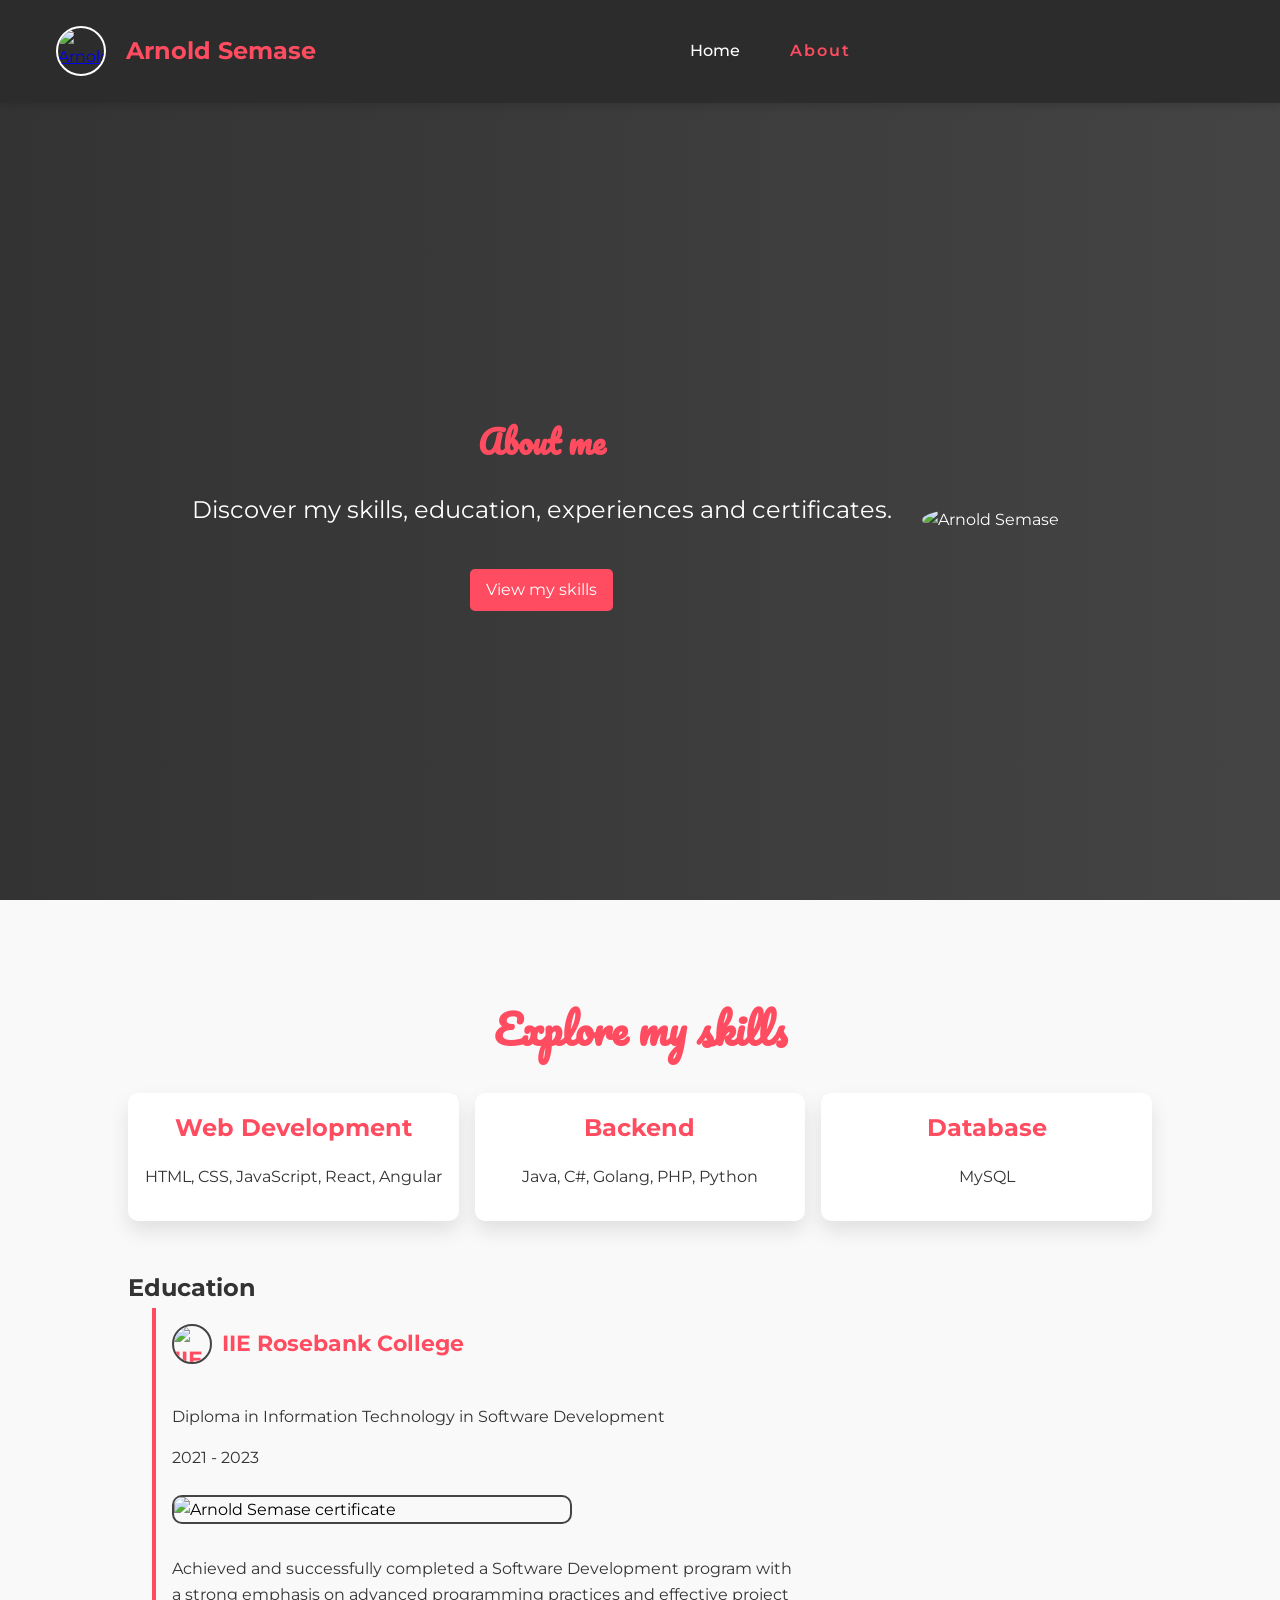
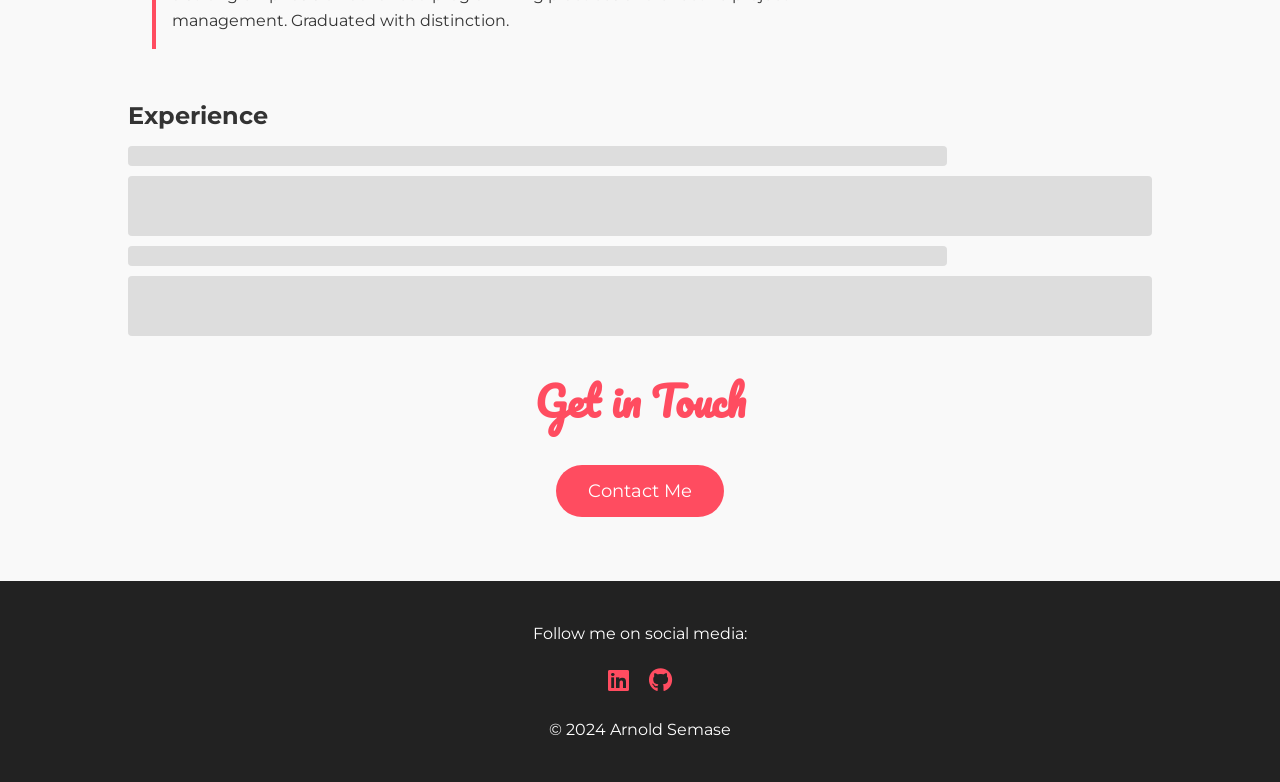
==== about/index.html @ 9caa04d7 "Add files via upload" ====
<!DOCTYPE html>
<html lang="en">

<head>
    <meta charset="UTF-8"> 
    <meta name="viewport" content="width=device-width, initial-scale=1.0">
    <meta http-equiv="X-UA-Compatible" content="IE=edge">
    <!-- Title -->
    <title>Arnold Semase | Skills, Education, Experiences and Certificates.</title>

     <!-- Description -->
    <meta name="description" content="Discover Arnold Semase's expertise in software development. Learn about his skills, education, experiences and certificates. Hire a skilled developer today!">

     <!-- Keywords -->
     <meta name="keywords" content="web development, portfolio, front-end, back-end, Arnold Semase, HTML, CSS, JavaScript, projects, developer, php, JavaScript, golang, c#, java">
 
     <!-- Author -->
     <meta name="author" content="Arnold Semase">
 
     <!-- Robots --> 
     <meta name="robots" content="index, follow"> 
 
     <!-- Favicon -->
     <link rel="icon" href="/images/arnoldsemase.ico" type="image/x-icon">
 
     <!-- Open Graph (for social media sharing) -->
     <meta property="og:title" content="Arnold Semase | Skills, Education, Experiences and Certificates.">
     <meta property="og:description" content="Discover Arnold Semase's expertise in software development. Learn about his skills, education, experiences and certificates. Hire a skilled developer today!">
     <meta property="og:image" content="https://arnoldsemase.pages.dev/images/arnoldsemase.jpg">
     <meta property="og:url" content="https://arnoldsemase.pages.dev">
     <meta property="og:type" content="website">
    <link href="https://fonts.googleapis.com/css2?family=Pacifico&family=Montserrat:wght@400;700&display=swap" rel="stylesheet">
    <link rel="stylesheet" href="https://cdnjs.cloudflare.com/ajax/libs/font-awesome/6.0.0-beta3/css/all.min.css">
    <link rel="stylesheet" href="../css/styles.css">
	
	
	<script type="application/ld+json">
{
  "@context": "https://schema.org",
  "@type": "Person",
  "name": " About Arnold Semase",
  "url": "https://arnoldsemase.pages.dev",
  "description": "Discover Arnold Semase's expertise in software development. Learn about his skills, education, experiences and certificates. Hire a skilled developer today!",
  "sameAs": [
    "https://www.linkedin.com/in/arnoldsemase",
    "https://github.com/arnoldsemase/"
  ],
  "image": "https://arnoldsemase.pages.dev/images/arnoldsemase.jpg",
  "knowsAbout": ["JavaScript", "React", "Node.js", "AI", "Machine Learning", "Java", "C#", "Python", "Golang"],
  "homepage": "https://arnoldsemase.pages.dev"
}
</script>

	<script type="application/ld+json">
{
  "@context": "https://schema.org",
  "@type": "BreadcrumbList",
  "itemListElement": [
    {
      "@type": "ListItem",
      "position": 1,
      "name": "Home",
      "item": "https://arnoldsemase.pages.dev/"
    },
    {
      "@type": "ListItem",
      "position": 2,
      "name": "About",
      "item": "https://arnoldsemase.pages.dev/about"
    }
  ]
}
</script>
	


</head>

<body>


    <header>
        <div class="header-container">
            <a href="https://arnoldsemase.pages.dev/" class="logo">
                <img src="https://arnoldsemase.pages.dev/images/arnoldsemase.jpg" alt="Arnold Semase Logo">
            </a>
            <h1>Arnold Semase</h1>
            <button class="hamburger" aria-label="Toggle navigation">
                <i class="fas fa-bars"></i>
            </button>
            <nav>
                <ul>
                    <li><a href="https://arnoldsemase.pages.dev/" >Home</a></li>
                    <li><a href="https://arnoldsemase.com/about" class="active">About</a></li>
                </ul>
            </nav>
        </div>
    </header>

    <!-- Hero Section -->
<section class="hero">
    <div class="hero-content">
        
        <div class="typewriter-container1">
            <div class="typewriter1">
              <h1 class="text1" id="heading">About me</h1>
            </div>
          </div>    
        <p class="statement">Discover my skills, education, experiences and certificates.</p>
        <a href="#skills-card" class="btn">View my skills</a> 
    </div>
    <div class="hero-image">
        <img src="https://arnoldsemase.pages.dev/images/arnoldsemase.jpg" alt="Arnold Semase" loading="lazy">
    </div>
</section>

    <div class="about">
      <!-- Skills Section -->
        <section class="skills" id="skills-card">
            <h2>Explore my skills</h2>
            <div class="skills-list">
                <div class="skill">
                    <h3>Web Development</h3>
                    <p>HTML, CSS, JavaScript, React, Angular</p>
                </div>
                <div class="skill">
                    <h3>Backend</h3> 
                    <p>Java, C#, Golang, PHP, Python</p>
                </div>
                <div class="skill">
                    <h3>Database</h3> 
                    <p>MySQL</p>
                </div>
            </div>
        </section>


          <!-- Education Section -->
          <section class="education">
            <h3>Education</h3>
            <div class="timeline">
                <div class="timeline-item">
                    <h3><img src="https://arnoldsemase.pages.dev/images/rclogo.png" alt="IIE Rosebank College's logo" loading="lazy">IIE Rosebank College</h3>
                    <p>Diploma in Information Technology in Software Development</p>
                    <span>2021 - 2023</span>
                    <img src="https://arnoldsemase.pages.dev/images/arnoldsemasedipcert.jpg" alt="Arnold Semase certificate" class="certificate-thumbnail" data-modal="certificate-modal" loading="lazy">
                    <p class="statement">Achieved and successfully completed a Software Development program with <br> a strong 
                       emphasis on advanced programming practices and effective project <br> management. 
                       Graduated with distinction.</p>           
                </div>
            </div>
        </section>   


<!-- 
        <section class="experience">
            <h3>Experience</h3>
            <div class="timeline">
                <div class="timeline-item">
                    <h3>Software Developer</h3>
                    <span>2023 - Present</span>
                    <p>#loading</p>
                </div>
                <div class="timeline-item">
                    <h3>Software Developer</h3>
                    <span>2023 - Present</span>
                    <p>#loading</p>
                </div>
            </div>
        </section>  -->


            <!-- Experience Section -->
        <section class="experience">
            <h3>Experience</h3>
            <div class="timeline">
                <!-- Skeleton loader for the first experience item -->
                <div class="timeline-item">
                    <h3 class="skeleton skeleton-text"></h3>
                    <span class="skeleton skeleton-text"></span>
                    <p class="skeleton skeleton-paragraph"></p>
                </div>
                <!-- Skeleton loader for the second experience item -->
                <div class="timeline-item">
                    <h3 class="skeleton skeleton-text"></h3>
                    <span class="skeleton skeleton-text"></span>
                    <p class="skeleton skeleton-paragraph"></p>
                </div>
            </div>
        </section>

   
       

<!-- Modal -->
<div id="certificate-modal" class="modal">
    <span class="close">&times;</span>
    <img class="modal-content" id="certificate-image">
    <div id="caption"></div>
</div>


        <!-- Contact Section -->
        <section class="contact">
            <h2>Get in Touch</h2>
            <a href="mailto:rofhiwaarnoldsemase@gmail.com">Contact Me</a>
        </section>
    </div>


    <footer>
        <div class="footer-container">
            <p>Follow me on social media:</p>
            <ul class="social-links">
               <li><a href="https://www.linkedin.com/in/arnoldsemase/" target="_blank"><i class="fab fa-linkedin"></i></a></li>
               
               
               <li><a href="https://github.com/arnoldsemase/" target="_blank"><i class="fab fa-github"></i></a></li>
               
               
            </ul>
            <p>© 2024 Arnold Semase</p>
        </div>
    </footer>


     <!-- Back to top button -->
     <a href="#" class="back-to-top">Back to Top</a>

     <!-- Preloader -->
	<!--
     <div id="loader">
         <div class="spinner"></div>
     </div>
-->



    <script src="../js/script.js"></script>

    <script>
        // Get the modal
        var modal = document.getElementById("certificate-modal");
    
        // Get the image and insert it inside the modal
        var img = document.querySelector(".certificate-thumbnail");
        var modalImg = document.getElementById("certificate-image");
        var captionText = document.getElementById("caption");
    
        img.onclick = function(){ 
            modal.style.display = "flex";
            modalImg.src = this.src;
            // captionText.innerHTML = this.alt;
        }
    
        // Get the <span> element that closes the modal
        var span = document.getElementsByClassName("close")[0];
    
        // When the user clicks on <span> (x), close the modal
        span.onclick = function() { 
            modal.style.display = "none";
        }
    </script>
    
    
    
    
    
    
    
</body>
</html>
---- css/styles.css ----
html {
    scroll-behavior: smooth;
}

body {
    font-family: 'Montserrat', sans-serif;
    margin: 0;
    padding: 0;
    line-height: 1.6;
    background-color:  #2c2c2c;
    overflow-x: hidden;
}

* {
    box-sizing: border-box;
}

header {
    background: #2c2c2c;
    padding: 1rem;
    position: fixed;
    width: 100%;
    top: 0;
    left: 0;
    z-index: 999;
    box-shadow: 0 4px 6px rgba(0, 0, 0, 0.1);
}


.header-container {
display: flex;
justify-content: center;
align-items: center;     
max-width: 1200px;
margin: 0 auto;
padding: 0 1rem;
position: relative;

}

.header-container .logo {
display: flex;
align-items: center;
margin-right: 20px; 
}
.logo img {
    width: 50px;      
height: 50px;      
border-radius: 50%; 
object-fit: cover;  
border: 2px solid #fff; 
animation: spin 1s linear forwards;
}
@keyframes spin {
0% { transform: rotate(0deg); }
100% { transform: rotate(100deg); }
}

@media (max-width: 768px) {
.logo img {
width: 80px;   
height: 80px;
}
}

@media (max-width: 768px) {
.header-container {
flex-direction: row; 
justify-content: flex-start; 
}
	
.header-container h1 {
display: none;
}

.logo {
margin-right: 10px; 
}

.logo img {
width: 80px;    
height: 80px;
}


.hamburger {
display: block;
font-size: 2rem;
background: none;
border: none;
color: white;
cursor: pointer;
position: absolute;
right: 1rem;
top: 1rem;
z-index: 2000; 
}

nav {
display: none;
flex-direction: column;
position: fixed;
top: 0;
left: 0;
width: 100%;
height: 100%;
background-color: rgba(0, 0, 0, 0.95);
z-index: 1500; 
align-items: center;
justify-content: center;
transition: opacity 0.3s ease, visibility 0.3s ease;
opacity: 0;
visibility: hidden;
}

nav.show {
display: flex;
opacity: 1;
visibility: visible;
}

nav ul {
flex-direction: column;
}

nav ul li {
margin: 20px 0;
}

nav ul li a {
font-size: 2rem; 
color: #fff;
}
}


h1 {
   
    color: #ff4c60;
    
    font-size: 1.5rem;
    transition: color 0.3s ease;
    cursor: pointer;
}



nav {
    display: flex;
    justify-content: center;
    flex: 1;
}

nav ul {
    list-style: none;
    padding: 0;
    margin: 0;
    display: flex;
}

nav ul li {
    margin: 0 10px;
    transition: background 0.3s ease;
}

nav ul li:hover {
    background: rgba(255, 255, 255, 0.1);
    border-radius: 5px;
}

nav ul li a {
    font-size: 1rem;
    color: #fff;
    text-decoration: none;
    font-weight: 500;
    transition: color 0.3s ease;
    padding: 10px 15px;
    display: block;
}

nav ul li a:hover {
    color: #ff4c60;
}

nav ul li a.active {
    color: #ff4c60;
    font-weight: 600;
    letter-spacing: 2px;
}

/* Hero Section */
.hero {
    background: linear-gradient(to right, #333, #444);
    color: #fff;
    height: 100vh;
    min-height: 600px; 
    display: flex;
    align-items: center;
    justify-content: center;
    text-align: center;
    position: relative;
    padding-top: 100px;
    overflow: hidden;
}
.hero-container {
    max-width: 800px;
    margin: 0 auto;
    padding: 0 1rem;
}

#heading {
    color: #ff4c60;
    font-size: 2rem;
    margin-bottom: 1rem;
    font-family: 'Pacifico', cursive;
}

.hero .statement {
    font-size: 1.5rem;
    margin-bottom: 1.5rem;
}

.hero .role {
    font-size: 2.8rem;
    font-weight: bold;
    margin-top: 1rem;
    color: #fff;
}

.btn {
    background: #ff4c60;
    color: #fff;
    padding: 0.75rem 2rem;
    text-decoration: none;
    font-size: 1.1rem;
    border-radius: 50px;
    display: inline-block;
    transition: background 0.3s ease;
    margin-top: 1rem;
}

.btn:hover {
    background: #ff6677;
}

.hero-image img {
    padding: 20px 30px;
    border-radius: 50%; 
    width: 300px;
    height: 300px;
    object-fit: cover;
    margin-top: 40px; 
}


/* Responsive Hero */
@media (max-width: 768px) {
    .hero {  
        flex-direction: column;
        text-align: center;
    }
	
	 .hero .role {
        font-size: 1.8rem; 
    }
	
	 .hero .statement {
        font-size: 1rem; 
    }

    .hero-content {
        margin-right: 0;
        margin-top: 5.5rem;
    }

    .hero-image img {
        padding: 20px 20px;
        width: 210px;
        height: 210px;
        margin-top: 0;
    }
	
	#heading {
    font-size: 1.7rem;
}
	

}

/* Mobile Menu */
.hamburger {
    display: none;
}

@media (max-width: 768px) {
     h2 {
        font-size: 2.5rem;
    }

    .hero .statement {
        font-size: 1.2rem;
    }

    .hero .role {
        font-size: 2rem;
    }

    nav {
        display: none;
flex-direction: column;
position: fixed;
top: 0;
left: 0;
width: 100%;
height: 100%;
background-color: rgba(0, 0, 0, 0.95);
z-index: 1500; /* Ensure the menu panel is above other elements */
align-items: center;
justify-content: center;
transition: opacity 0.3s ease, visibility 0.3s ease;
opacity: 0;
visibility: hidden;
}

nav.show {
display: flex;
opacity: 1;
visibility: visible;
}

    nav ul {
        flex-direction: column;
    }

    nav ul li {
        margin: 20px 0;
    }

    nav ul li a {
font-size: 2rem;
color: #fff;
text-decoration: none; 
z-index: 2000; 
}

    .hamburger {
display: block;
font-size: 2rem;
background: none;
border: none;
color: white;
cursor: pointer;
position: absolute;
right: 1rem;
top: 1rem;
z-index: 2000; 
}


.hamburger.close-icon i {
content: "\f00d"; 
position: relative;
}
}

/* Footer */
footer {
    background: #222;
    color: #fff;
    padding: 2rem 0;
    text-align: center;
}

.footer-container p {
    margin: 0.5rem 0;
}

.social-links {
    list-style: none;
    padding: 0;
    margin: 1rem 0;
    display: flex;
    justify-content: center;
}

.social-links li {
    margin: 0 10px;
}

.social-links li a {
    color: #ff4c60;
    font-size: 1.5rem;
    text-decoration: none;
}

.social-links li a:hover {
    color: #fff;
}

/* Back to top */
.back-to-top {
    position: fixed;
    bottom: 20px;
    right: 20px;
    background: #ff4c60;
    color: #fff;
    padding: 10px 15px;
    border-radius: 5px;
    text-decoration: none;
    display: none;
    z-index: 1000;
    transition: background 0.3s ease, opacity 0.3s ease;
}

.back-to-top:hover {
    background: #ff6677;
}

.back-to-top.show {
    display: block;
    opacity: 1;
}

/* Preloader */
#loader {
    position: fixed;
    left: 0;
    top: 0;
    width: 100%;
    height: 100%;
    z-index: 10000;
    background: #222;
    display: flex;
    justify-content: center;
    align-items: center;
    opacity: 1;
    visibility: visible;
    transition: opacity 0.3s ease, visibility 0.3s ease;
}

.spinner {
    border: 5px solid rgba(255, 255, 255, 0.3);
    border-top: 5px solid #ff4c60;
    border-radius: 50%;
    width: 50px;
    height: 50px;
    animation: spin 1s linear infinite;
}

@keyframes spin {
    0% {
        transform: rotate(0deg);
    }

    100% {
        transform: rotate(360deg);
    }
}

#loader.hidden {
    opacity: 0;
    visibility: hidden;
}


.projects {
background: #f9f9f9;
padding: 4rem 1rem;
text-align: center;
}

.projects-container {
max-width: 1200px;
margin: 0 auto;
}

.view-toggle {
margin-bottom: 2rem;
}

.toggle-btn {
background: #fff;
border: 2px solid #ff4c60;
color: #ff4c60;
padding: 0.5rem 1rem;
border-radius: 5px;
font-size: 1rem;
cursor: pointer;
transition: background 0.3s ease, color 0.3s ease;
margin: 0 0.5rem;
}

.toggle-btn.active {
background: #ff4c60;
color: #fff;
}

.toggle-btn:hover {
    background: #ff6677;
    color:#fff;
}

 h2 {
font-family: 'Pacifico', cursive;
color: #ff4c60;
font-size: 2.5rem;
margin-bottom: 2rem;
text-align: center;
}

.projects-grid {
display: grid;
grid-template-columns: repeat(auto-fit, minmax(250px, 1fr));
gap: 1.5rem;
transition: all 0.3s ease;
}

.projects-list {
display: inline-block;
}

.project-card {
background: #fff;
border-radius: 8px;
overflow: hidden;
box-shadow: 0 4px 8px rgba(0, 0, 0, 0.1);
transition: transform 0.3s ease, box-shadow 0.3s ease;
}

.project-card:hover {
transform: translateY(-5px);
box-shadow: 0 8px 16px rgba(0, 0, 0, 0.2);
}

.project-card img {
width: 100%;
height: 200px;
object-fit: cover;
}

.project-info {
padding: 1rem;
}

 h3 {
margin: 0;
color: #333;
font-size: 1.5rem;
}

.project-info p {
color: #666;
margin: 0.5rem 0;
}

.btn {
background: #ff4c60;
color: #fff;
padding: 0.5rem 1rem;
text-decoration: none;
font-size: 1rem;
border-radius: 5px;
transition: background 0.3s ease;
}

.btn:hover {
background: #ff6677;
}

/* List view styles */
.project-card.list-view {
display: flex;
align-items: center;
margin: 1rem 0;
}

.project-card.list-view img {
width: 150px;
height: 100px;
margin-right: 1rem;
}

.project-info.list-view {
flex: 1;
}

/* Responsive adjustments */
@media (max-width: 768px) {
 h2 {
font-size: 2rem;
}

.toggle-btn {
font-size: 0.9rem;
padding: 0.4rem 0.8rem;
}

.project-card img {
height: 150px;
}

 h3 {
font-size: 1.25rem;
}

.project-info p {
font-size: 0.875rem;
}

/* Ensure grid layout adapts on mobile */
.projects-grid {
grid-template-columns: repeat(auto-fit, minmax(100px, 1fr));
}

.project-card.list-view {
flex-direction: column;
}

.project-card.list-view img {
width: 100%;
height: auto;
margin-bottom: 1rem;
}
}


#project-card {
/* backdrop-filter: blur(50px); */
/* background-color: rgba(255, 255, 255, 0.2); */
border: 1px solid rgba(255, 255, 255, 0.2);
box-shadow: 0 4px 6px rgba(0, 0, 0, 0.1);
}

.typewriter-container {
font-size: 2em;
font-family: 'Courier', monospace;
color: #fff;
text-align: center;
/* margin: 100px 0; */
position: relative;
}

.typewriter .text {
display: inline-block;
white-space: nowrap;
transition: opacity 1s ease;
}



@media (max-width: 768px) {
    .typewriter-container {
        font-size: 3rem;
    }
}































































/* ABOUT ME */
.about {
    background: #f9f9f9;
    padding: 4rem 8rem;
}

.bio {
    display: flex;
    align-items: center; 
    justify-content: space-between;
    margin-bottom: 3rem;
}

.bio img {
    border-radius: 50%;
    width: 200px;
    height: 200px;
    object-fit: cover;
}

.bio-content {
    flex: 1;
    margin-left: 2rem;
}

.bio-content p {
    text-align: center;
    font-size: 1.1rem;
    line-height: 1.8;
    display: block;
max-width: 500px; 
margin-bottom: 100px; 
}

.skills-list {
    display: grid;
    grid-template-columns: repeat(auto-fit, minmax(200px, 1fr));
    gap: 1rem;
}

.skill {
    background: #fff;
    padding: 1rem;
    border-radius: 10px;
    text-align: center;
    margin-bottom: 3rem;
    transition: background 0.3s ease;
    overflow: hidden;
    box-shadow: 0 10px 20px rgba(0, 0, 0, 0.1);
    /* transition: transform 0.3s ease, box-shadow 0.3s ease; */
}

.skill:hover {
    box-shadow: 0 20px 50px rgba(0, 0, 0, 0.1);
}

.skill h3 {
    color: #ff4c60;
    font-size: 1.5rem;
    margin-bottom: 0.5rem;
}

.skill p {
    color: #333;
}

/* Education Section */
.education {
margin-bottom: 3rem;

}

.education h2 {
font-size: 1rem;
margin-bottom: 1rem;
color: #ff4c60;
}

/* Timeline styling */
.education .timeline {
border-left: 4px solid #ff4c60;
padding-left: 1rem;
margin-left: 1.5rem;
}

.education .timeline-item {
margin-bottom: 2rem;
display: flex;
flex-direction: column;
align-items: flex-start;
}

/* Institution's logo next to name */
.education .timeline-item h3 {
font-size: 1.4rem;
color: #ff4c60;
display: flex;
align-items: center;
margin-bottom: 0.5rem;
}

.education .timeline-item h3 img {
width: 40px;
height: 40px;
margin-right: 10px;
border-radius: 50%;
}

/* Date span */
.education .timeline-item span {
color: #333;
font-size: 1rem;
margin-bottom: 0.5rem;
display: block;
}

/* Certificate image */
.education .timeline-item img {
width: 100%;
max-width: 400px;
margin: 1rem 0;
border-radius: 10px;
object-fit: cover;
border: 2px solid #444;
transition: transform 0.3s ease;
}

.education .timeline-item img:hover {
transform: scale(1.05);
}

/* Text description */
.education .timeline-item p {
font-size: 1rem;
color: #333;
line-height: 1.6;
}

/* Responsive adjustments */
@media (max-width: 768px) {    
.education .timeline-item img {
max-width: 100%;
}
}


/* Modal styles */
.modal {
display: none; 
position: fixed; 
z-index: 1000; 
left: 0;
top: 0;
width: 100%; 
height: 100%; 
overflow: auto; 
background-color: rgba(0,0,0,0.8); 
align-items: center;
justify-content: center;
}

.modal-content {
margin: auto;
display: block;
width: 80%;
max-width: 600px;
}

.modal img {
width: 100%;
height: auto;
}

.close {
position: absolute;
top: 15px;
right: 35px;
color: #fff;
font-size: 40px;
font-weight: bold;
cursor: pointer;
}

.close:hover,
.close:focus {
color: #ff4c60;
text-decoration: none;
cursor: pointer;
}




/* Experience Section */
/* .experience {
    margin-bottom: 3rem;
}

.experience h2 {
    font-size: 2rem;
    margin-bottom: 1rem;
    color: #ff4c60;
}

.timeline {
    border-left: 4px solid #ff4c60;
    padding-left: 1rem;
    margin-left: 1.5rem;
}

.timeline-item {
    margin-bottom: 2rem;
}

.timeline-item h3 {
    color: #fff;
    font-size: 1.5rem;
}

.timeline-item span {
    color: #333;
    font-size: 1rem;
    margin-bottom: 0.5rem;
    display: block;
}

.timeline-item p {
    font-size: 1rem;
    color: #333;
} */

.skeleton {
background-color: #ddd;
border-radius: 4px;
animation: pulse 1.5s infinite ease-in-out;
}

.skeleton-text {
height: 20px;
margin: 10px 0;
width: 80%;
}

.skeleton-paragraph {
height: 60px;
width: 100%;
margin: 10px 0;
}

@keyframes pulse {
0% {
    background-color: #e0e0e0;
}
50% {
    background-color: #f0f0f0;
}
100% {
    background-color: #e0e0e0;
}
}

/* Contact Section */
.contact {
    text-align: center;
    margin-top: 2rem; 
}

.contact a {
    background: #ff4c60;
    color: #fff;
    padding: 0.75rem 2rem;
    text-decoration: none;
    font-size: 1.1rem;
    border-radius: 50px;
    display: inline-block;
    transition: background 0.3s ease;
}

.contact a:hover {
    background: #ff4c60;
}

@media (max-width: 768px) {
    .about {
    background: #f9f9f9;
    padding: 4rem 3rem;
}
    .bio {
        flex-direction: column; 
        text-align: center;
    }

    .bio-content {
        margin-left: 0;
        margin-top: 1rem;
    }
}
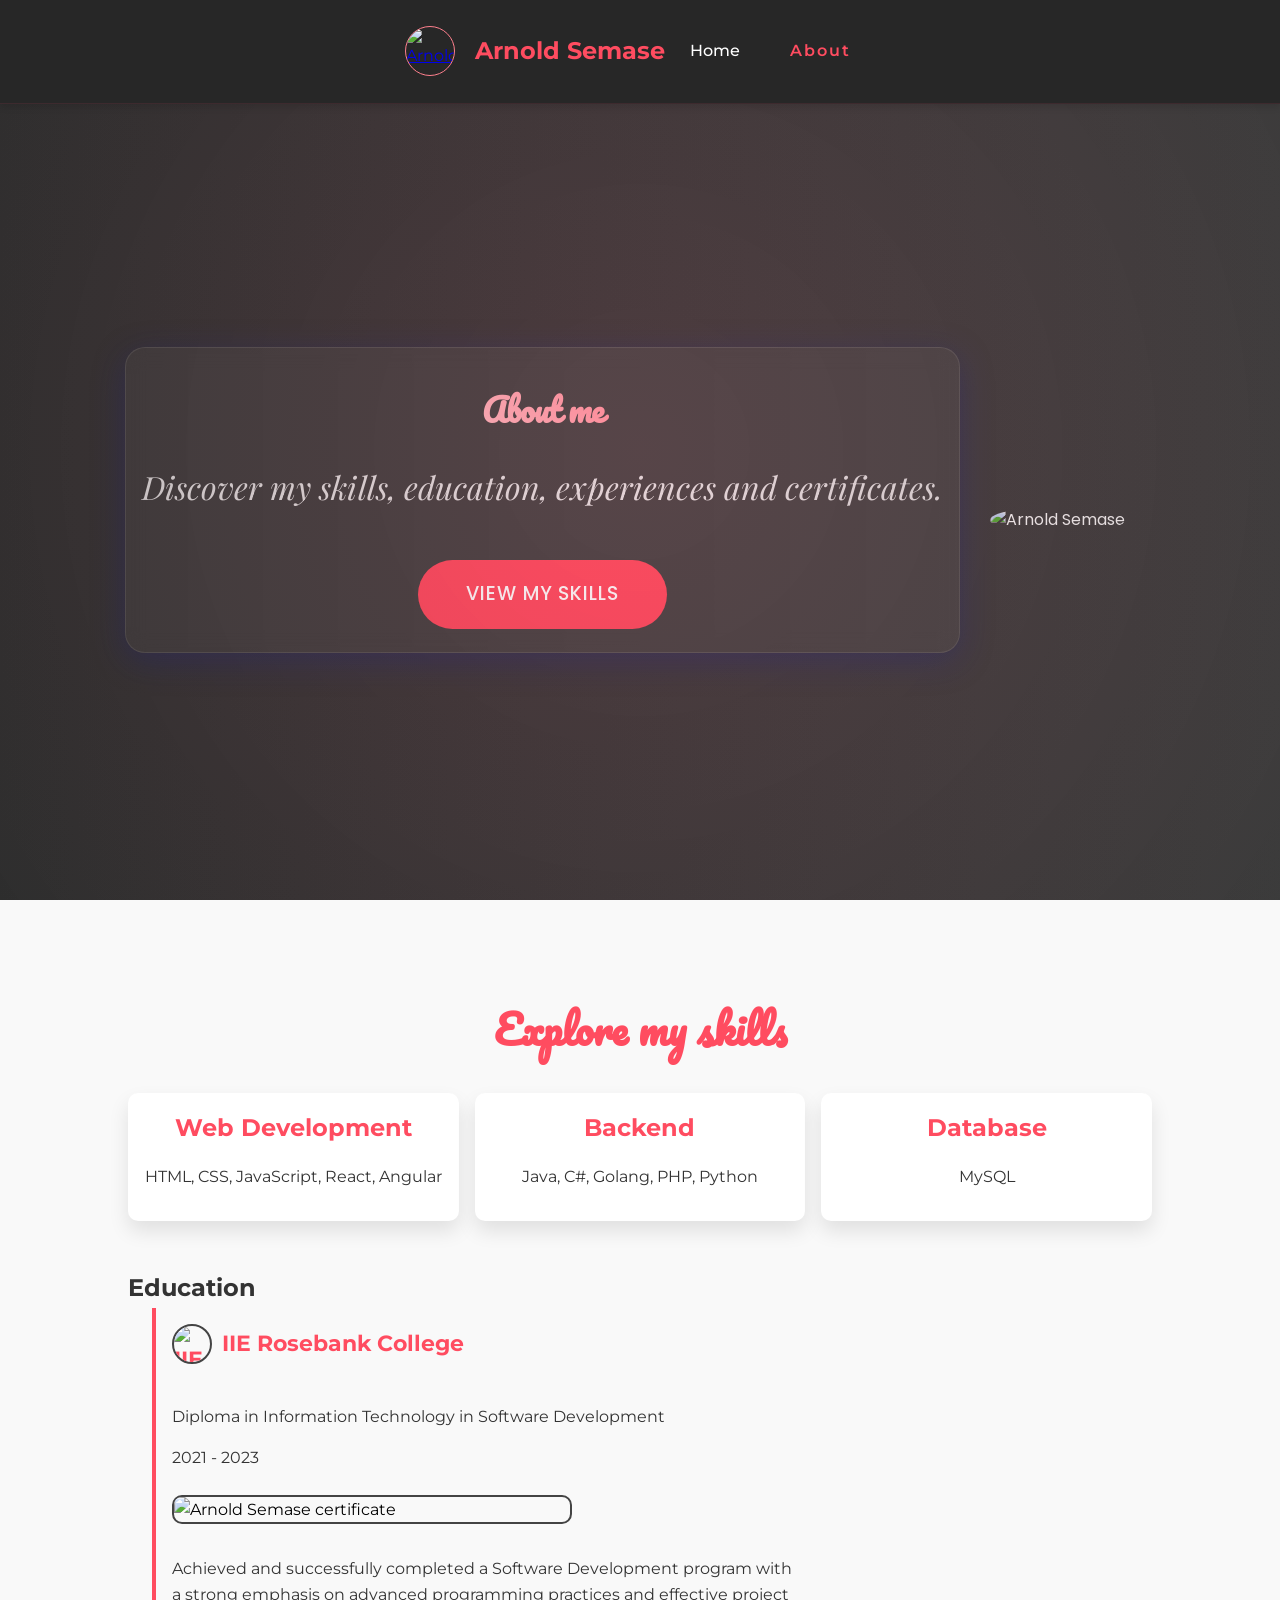
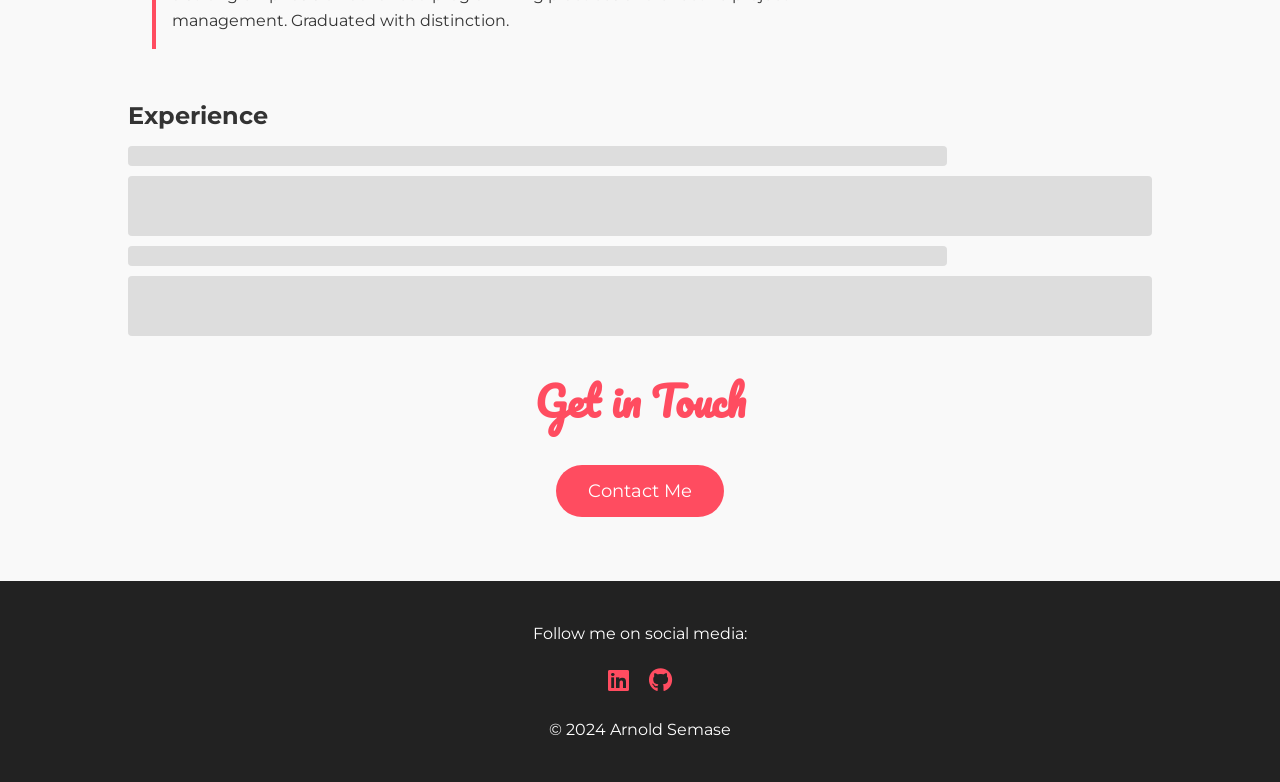
==== commit 40c900ec: "Update index.html" ====
--- a/about/index.html
+++ b/about/index.html
@@ -91,7 +91,7 @@
             <nav>
                 <ul>
                     <li><a href="https://arnoldsemase.pages.dev/" >Home</a></li>
-                    <li><a href="https://arnoldsemase.com/about" class="active">About</a></li>
+                    <li><a href="https://arnoldsemase.pages.dev/about" class="active">About</a></li>
                 </ul>
             </nav>
         </div>
--- a/css/styles.css
+++ b/css/styles.css
@@ -1,3 +1,12 @@
+/* Import additional Google Fonts */
+@import url('https://fonts.googleapis.com/css2?family=Poppins:wght@300;400;500;600;700;800&family=Space+Grotesk:wght@300;400;500;600;700&family=Playfair+Display:wght@400;500;600;700&display=swap');
+/* Typography Base Styles */
+:root {
+    --heading-font: 'Space Grotesk', sans-serif;
+    --body-font: 'Poppins', sans-serif;
+    --accent-font: 'Playfair Display', serif;
+}
+
 html {
     scroll-behavior: smooth;
 }
@@ -16,7 +25,7 @@
 }
 
 header {
-    background: #2c2c2c;
+    background: #272727;
     padding: 1rem;
     position: fixed;
     width: 100%;
@@ -24,7 +33,12 @@
     left: 0;
     z-index: 999;
     box-shadow: 0 4px 6px rgba(0, 0, 0, 0.1);
-}
+    overflow: hidden;
+    /*backdrop-filter: blur(10px);*/
+    border-bottom: 1px solid rgba(255, 75, 110, 0.1);
+}
+
+
 
 
 .header-container {
@@ -34,6 +48,7 @@
 max-width: 1200px;
 margin: 0 auto;
 padding: 0 1rem;
+z-index: 2;
 position: relative;
 
 }
@@ -44,11 +59,11 @@
 margin-right: 20px; 
 }
 .logo img {
-    width: 50px;      
+width: 50px;      
 height: 50px;      
 border-radius: 50%; 
 object-fit: cover;  
-border: 2px solid #fff; 
+border: 1px solid #ff808e; 
 animation: spin 1s linear forwards;
 }
 @keyframes spin {
@@ -96,6 +111,7 @@
 z-index: 2000; 
 }
 
+	
 nav {
 display: none;
 flex-direction: column;
@@ -104,7 +120,7 @@
 left: 0;
 width: 100%;
 height: 100%;
-background-color: rgba(0, 0, 0, 0.95);
+background: rgba(57, 57, 57); /* Matches your dark background */
 z-index: 1500; 
 align-items: center;
 justify-content: center;
@@ -113,6 +129,7 @@
 visibility: hidden;
 }
 
+	
 nav.show {
 display: flex;
 opacity: 1;
@@ -144,13 +161,13 @@
 }
 
 
-
+/*
 nav {
     display: flex;
     justify-content: center;
     flex: 1;
 }
-
+*/
 nav ul {
     list-style: none;
     padding: 0;
@@ -188,7 +205,7 @@
     letter-spacing: 2px;
 }
 
-/* Hero Section */
+/* Hero Section 
 .hero {
     background: linear-gradient(to right, #333, #444);
     color: #fff;
@@ -202,10 +219,137 @@
     padding-top: 100px;
     overflow: hidden;
 }
+*/
+.hero {        
+    color: #fff;
+    background: linear-gradient(to right, #333, #444);
+    color: #fff;
+    height: 100vh;
+    min-height: 600px; 
+    display: flex;
+    align-items: center;
+    justify-content: center;
+    text-align: center;
+    position: relative;
+    padding-top: 100px;
+    overflow: hidden;
+    font-family: var(--body-font);
+}
+
+/* Diamond Pattern Background 
+.hero::before {
+    content: '';
+    position: absolute;
+    top: 0;
+    left: 0;
+    right: 0;
+    bottom: 0;
+    background-image: 
+        linear-gradient(45deg, rgba(0,0,0,0.1) 25%, transparent 25%),
+        linear-gradient(-45deg, rgba(0,0,0,0.1) 25%, transparent 25%),
+        linear-gradient(45deg, transparent 75%, rgba(0,0,0,0.1) 75%),
+        linear-gradient(-45deg, transparent 75%, rgba(0,0,0,0.1) 75%);
+    background-size: 20px 20px;
+    background-position: 0 0, 0 10px, 10px -10px, -10px 0px;
+    z-index: 1;
+}
+*/
+
+/* Red Gradient Overlay */
+.hero::after {
+    content: '';
+    position: absolute;
+    top: 0;
+    left: 0;
+    right: 0;
+    bottom: 0;
+    background: radial-gradient(circle, rgba(255,75,110,0.1) 0%, rgba(26,26,26,0.2) 100%);
+    z-index: 2;
+}
+
+
+/* Floating Shapes */
+.floating-shapes {
+    position: absolute;
+    width: 100%;
+    height: 100%;
+    top: 0;
+    left: 0;
+    pointer-events: none;
+}
+
+.shape {
+    position: absolute;
+    background: rgba(255, 76, 96, 0.1);
+    border-radius: 50%;
+    animation: float 20s linear infinite;
+}
+
+.shape:nth-child(1) {
+    width: 100px;
+    height: 100px;
+    top: 20%;
+    left: 10%;
+    animation-delay: 0s;
+}
+
+.shape:nth-child(2) {
+    width: 150px;
+    height: 150px;
+    top: 60%;
+    left: 80%;
+    animation-delay: -5s;
+}
+
+.shape:nth-child(3) {
+    width: 80px;
+    height: 80px;
+    top: 40%;
+    left: 50%;
+    animation-delay: -10s;
+}
+
+/* Content Container */
 .hero-container {
-    max-width: 800px;
+    position: relative;
+    z-index: 1;
+    max-width: 1000px;
     margin: 0 auto;
-    padding: 0 1rem;
+    padding: 0 20px;
+    height: 100vh; /* Change from 500vh to 100vh */
+    display: flex;
+    align-items: center;
+    justify-content: center;
+    flex-direction: column;
+    margin-top: -100px; /* Add this to move content up */
+    /* or */
+    transform: translateY(-50px); /* Alternative way to move content up */
+}
+
+* Animations */
+@keyframes gradientMove {
+    0% { transform: translate(-50%, -50%) rotate(0deg); }
+    100% { transform: translate(-50%, -50%) rotate(360deg); }
+}
+
+@keyframes patternMove {
+    0% { background-position: 0 0, 0 0, 0 0, 0 0; }
+    100% { background-position: 500px 500px, -500px -500px, 0 0, 0 0; }
+}
+
+@keyframes float {
+    0% {
+        transform: translateY(0) rotate(0deg);
+        opacity: 0.8;
+    }
+    50% {
+        transform: translateY(-100px) rotate(180deg);
+        opacity: 0.4;
+    }
+    100% {
+        transform: translateY(0) rotate(360deg);
+        opacity: 0.8;
+    }
 }
 
 #heading {
@@ -214,19 +358,186 @@
     margin-bottom: 1rem;
     font-family: 'Pacifico', cursive;
 }
-
-.hero .statement {
-    font-size: 1.5rem;
+/* Glass Morphism Effect */
+.hero-content {
+    background: rgba(255, 255, 255, 0.1);
+    backdrop-filter: blur(10px);
+    padding: 0;
+    border-radius: 20px;
+    border: 1px solid rgba(255, 255, 255, 0.2);
+    box-shadow: 0 8px 32px 0 rgba(31, 38, 135, 0.37);
+}
+
+/* Main Heading */
+.hero-content h1 {
+    font-family: var(--heading-font);
+    font-size: clamp(2.5rem, 5vw, 4.5rem);
+    font-weight: 700;
+    letter-spacing: -0.02em;
+    line-height: 1.2;
     margin-bottom: 1.5rem;
-}
-
-.hero .role {
-    font-size: 2.8rem;
-    font-weight: bold;
-    margin-top: 1rem;
-    color: #fff;
-}
-
+    background: linear-gradient(45deg, #fff, #ff4c60);
+    -webkit-background-clip: text;
+    -webkit-text-fill-color: transparent;
+    animation: gradientText 6s ease infinite;
+}
+/* Subheading/Statement */
+.hero-content .statement {
+    font-family: var(--accent-font);
+    font-size: clamp(1.25rem, 2.5vw, 2rem);
+    font-weight: 400;
+    line-height: 1.6;
+    margin-bottom: 2rem;
+    font-style: italic;
+}
+
+
+/* Role Text */
+.hero-content .role {
+    font-family: var(--heading-font);
+    font-size: clamp(1.5rem, 3vw, 2.5rem);
+    font-weight: 600;
+    text-transform: uppercase;
+    letter-spacing: 0.1em;
+    color: green;
+    margin-bottom: 2rem;
+    position: relative;
+    display: inline-block;
+}
+
+.statement {
+   /* color: #e0e0e0; /* Light grey for better readability */
+    /* or */
+    color: rgba(255, 255, 255, 0.85); /* Slightly transparent white */
+}
+
+.role {
+    background: linear-gradient(45deg, #ff4b6e, #ff8f8f); /* Matching your theme's gradient */
+    -webkit-background-clip: text;
+    -webkit-text-fill-color: transparent;
+    /* or */
+    color: #ff4b6e; /* Solid color matching your accent */
+}
+
+/* Role Text Decoration */
+.hero-content .role::after {
+    content: '';
+    position: absolute;
+    bottom: -10px;
+    left: 50%;
+    transform: translateX(-50%);
+    width: 80px;
+    height: 3px;
+    background: #ff4c60;
+    border-radius: 2px;
+}
+
+/* CTA Button */
+.hero-content .btn {
+    font-family: var(--body-font);
+    font-size: clamp(1rem, 1.5vw, 1.25rem);
+    font-weight: 500;
+    text-transform: uppercase;
+    letter-spacing: 0.05em;
+    padding: 1em 2.5em;
+    border-radius: 50px;
+    transition: all 0.3s ease;
+    position: relative;
+    overflow: hidden;
+}
+
+/* Animated Text Elements */
+.animated-text {
+    display: block;
+    font-family: var(--heading-font);
+    font-size: clamp(1rem, 2vw, 1.5rem);
+    color: rgba(255, 255, 255, 0.7);
+    margin-top: 2rem;
+    opacity: 0;
+    transform: translateY(20px);
+    animation: fadeInUp 0.5s ease forwards;
+}
+
+.animated-text:nth-child(2) {
+    animation-delay: 0.2s;
+}
+
+.animated-text:nth-child(3) {
+    animation-delay: 0.4s;
+}
+
+/* Animations */
+@keyframes gradientText {
+    0% {
+        background-position: 0% 50%;
+    }
+    50% {
+        background-position: 100% 50%;
+    }
+    100% {
+        background-position: 0% 50%;
+    }
+}
+
+@keyframes fadeInUp {
+    to {
+        opacity: 1;
+        transform: translateY(0);
+    }
+}
+
+/* Responsive Typography */
+@media (max-width: 768px) {
+    .hero-content {
+        padding: 0 1.5rem;
+    }
+
+    .hero-content h1 {
+        font-size: clamp(2rem, 4vw, 3rem);
+    }
+
+    .hero-content .statement {
+        font-size: clamp(1rem, 2vw, 1.5rem);
+    }
+
+    .hero-content .role {
+        font-size: clamp(1.25rem, 2.5vw, 2rem);
+    }
+
+    .animated-text {
+        font-size: clamp(0.875rem, 1.5vw, 1.25rem);
+    }
+}
+
+/* Additional Text Styles */
+.highlight-text {
+    position: relative;
+    display: inline-block;
+    color: #ff4c60;
+    font-weight: 600;
+}
+
+.highlight-text::before {
+    content: '';
+    position: absolute;
+    bottom: 0;
+    left: 0;
+    width: 100%;
+    height: 30%;
+    background: rgba(255, 76, 96, 0.2);
+    z-index: -1;
+    transform: skewX(-15deg);
+}
+
+/* Glass Morphism Enhancement */
+.hero-content {
+    background: rgba(255, 255, 255, 0.05);
+    backdrop-filter: blur(10px);
+    padding: 1rem;
+    border-radius: 20px;
+    border: 1px solid rgba(255, 255, 255, 0.1);
+    box-shadow: 0 8px 32px 0 rgba(31, 38, 135, 0.37);
+}
 .btn {
     background: #ff4c60;
     color: #fff;
@@ -259,7 +570,12 @@
         flex-direction: column;
         text-align: center;
     }
-	
+
+	.hero-container {
+        margin-top: -100px; /* Smaller offset for mobile */
+        /* or */
+        transform: translateY(-30px);
+	}
 	 .hero .role {
         font-size: 1.8rem; 
     }
@@ -270,7 +586,7 @@
 
     .hero-content {
         margin-right: 0;
-        margin-top: 5.5rem;
+        margin-top: 1rem;
     }
 
     .hero-image img {
@@ -1012,4 +1328,4 @@
         margin-left: 0;
         margin-top: 1rem;
     }
-}+}
